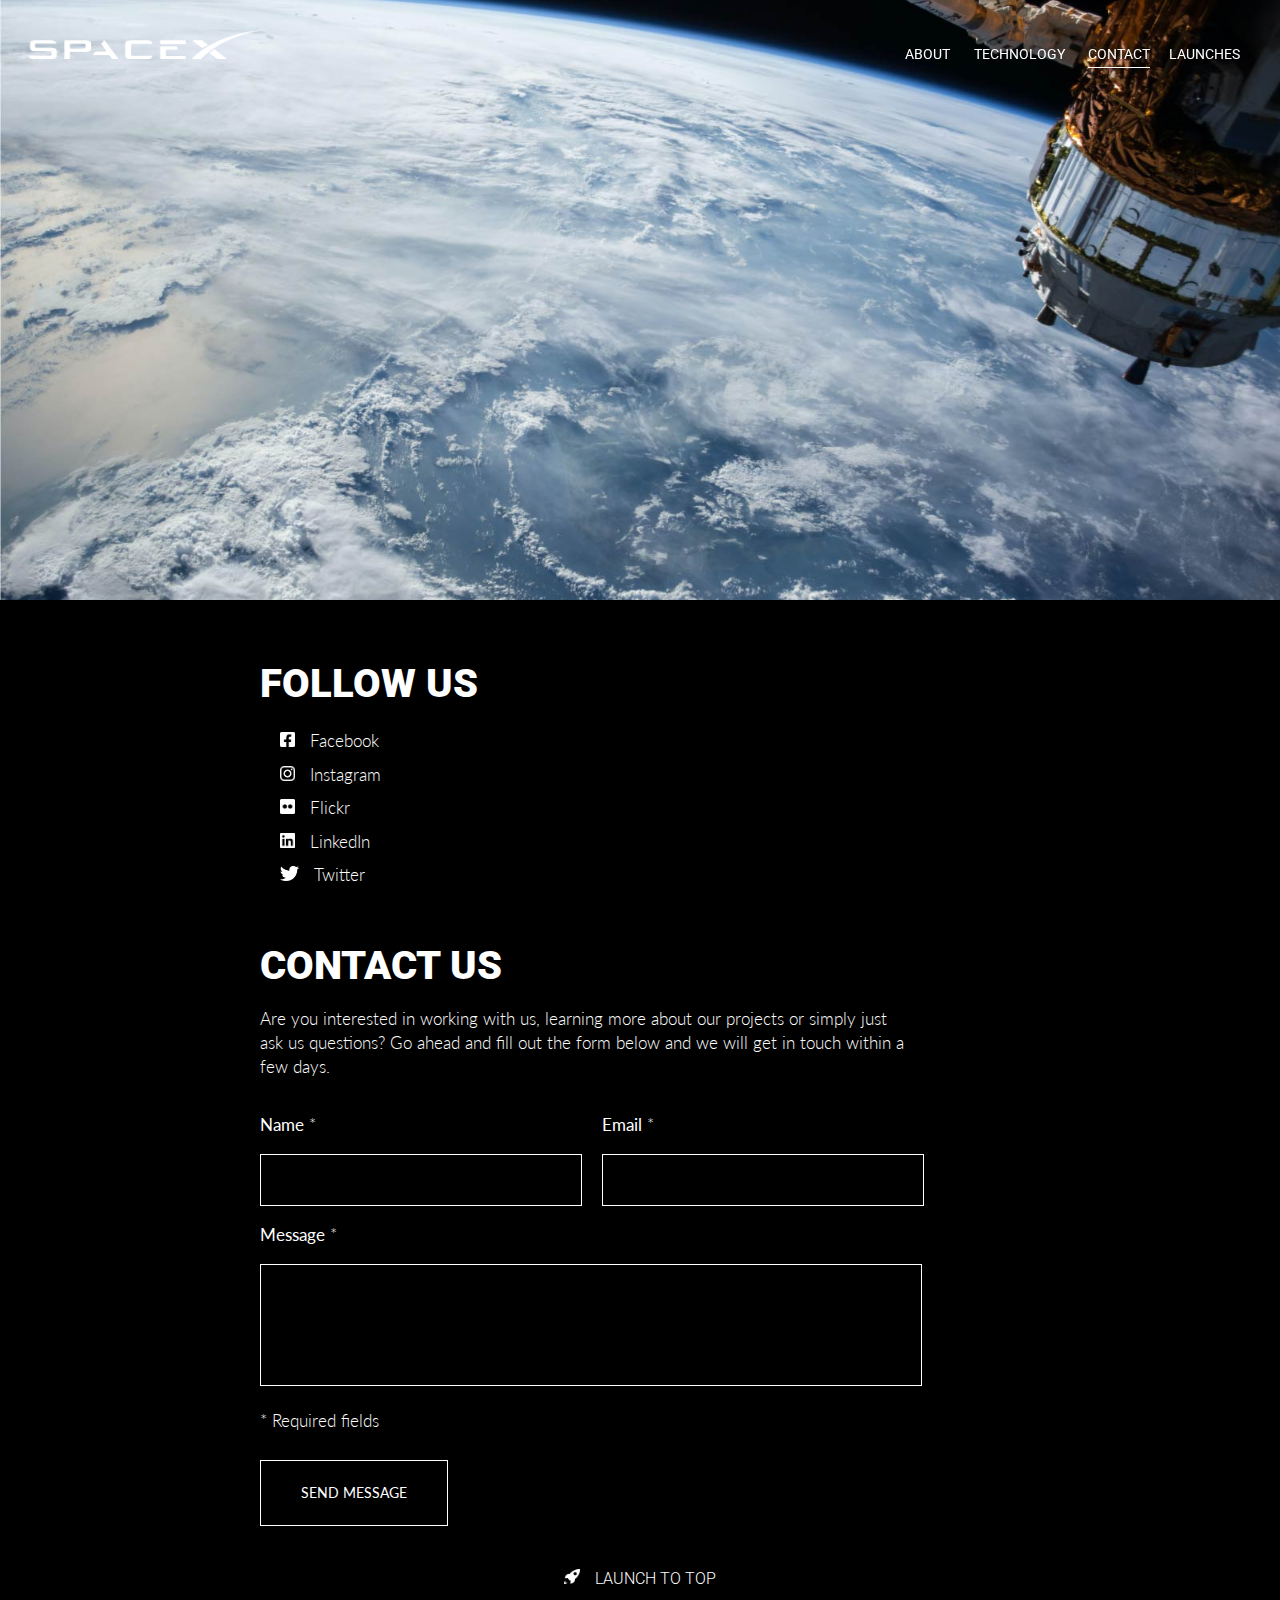
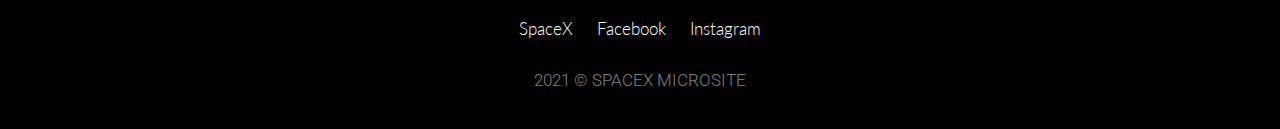
==== contact.html @ 9dfc23c8 "All files for microsite" ====
<!DOCTYPE html>
<html lang="en">
<head>
    <meta charset="UTF-8">
    <meta name="viewport" content="width=device-width, initial-scale=1.0">
    <meta http-equiv="X-UA-Compatible" content="ie=edge">
    <meta name="author" content="Sage Tindeland">
    <meta name="keywords" content="Contact spaceX, contact, social media, facebook, instagram, flickr, linkedin, twitter, send message">
    <meta name="decription" content="Contact or follow SpaceX on social media">
    <title>Contact SpaceX</title>
    <!-- Stylesheets -->
    <link rel="preconnect" href="https://fonts.gstatic.com">
    <link href="https://fonts.googleapis.com/css2?family=Lato:ital,wght@0,100;0,300;0,400;1,300&family=Roboto:wght@300;400;700;900&display=swap" rel="stylesheet">
    <link rel="stylesheet" href="css/nav-style.css" />
    <link rel="stylesheet" href="css/style-contactform.css" />
    <link rel="stylesheet" href="css/style.css" />
</head>
<body>
    <header>
        <div id="menu">
            <a href="index.html"><img src="icons/spacex-logo.png" alt="logo" class="icon-logo-menu"/></a>
            <label for="hamburger-menu"><img src="icons/menu-icon.png" alt="menu" class="icon-menu" /></label>
            <input type="checkbox" id="hamburger-menu" />
            <nav>
                <ul>
                    <li><a href="about.html">About</a></li>
                    <li><a href="technology.html">Technology</a></li>
                    <li><a href="contact.html" class="active-page">Contact</a></li>
                    <li><a href="launches.html">Launches</a></li>
                </ul>
            </nav>
        </div>
    </header>
    <div class="headerContact"></div>
    <main id="contactpage">
        <div>
            <h1>Follow us</h1>
            <div class="social-contact">
                <ul>
                    <li><img src="icons/facebook.png" alt="Facebook" class="icon"><a href="https://www.facebook.com/spacenewsx/" target="_blank">Facebook</a></li>
                    <li><img src="icons/instagram.png" alt="Instagram" class="icon"><a href="https://www.instagram.com/spacex/" target="_blank">Instagram</a></li>
                    <li><img src="icons/flickr.png" alt="Flickr" class="icon"><a href="https://www.flickr.com/search/?user_id=130608600%40N05&view_all=1&text=" target="_blank">Flickr</a></li>
                    <li><img src="icons/linkedin.png" alt="Linkedin" class="icon"><a href="https://www.linkedin.com/company/spacex/?originalSubdomain=no" target="_blank">LinkedIn</a></li>
                    <li><img src="icons/twitter.png" alt="Twitter" class="icon"><a href="https://twitter.com/SpaceX?ref_src=twsrc%5Egoogle%7Ctwcamp%5Eserp%7Ctwgr%5Eauthor" target="_blank">Twitter</a></li>
                </ul>
            </div>
        </div>
        <div class="contactBlock">
            <h1>Contact us</h1>
            <div class="message"></div>
            <p>Are you interested in working with us, learning more about our projects or simply just ask us questions? Go ahead and fill out the form below and we will get in touch within a few days.</p>
            <form action="#" method="GET" id="contactForm">
                <div class="form-top">
                    <div>
                        <label>
                            <p><span class="bold">Name</span> *</p>
                            <input name="name" id="name" />
                            <div class="form-error" id="nameError">Your name is required</div>
                        </label>
                    </div>
                    <div>
                        <label>
                            <p><span class="bold">Email</span> *</p>
                            <input name="email" id="email" />
                            <div class="form-error" id="emailError">Please enter a valid email address</div>
                        </label>
                    </div>
                </div>
                <div>
                    <label>
                        <p><span class="bold">Message</span> *</p>
                        <textarea name="message" id="message"></textarea>
                        <div class="form-error" id="messageError">Tell us what's on your mind!</div>
                    </label>
                </div>
                <p>* Required fields</p>
                <button class="button-white">Send message</button>
            </form>
        </div>
    </main>
    <footer>
        <img src="icons/spaceship.png" alt="Return to the top of the page" class="launch-icon"><a href="#" class="top">Launch to top</a>
        <ul>
            <li><a href="https://www.spacex.com/" target="_blank">SpaceX</a></li>
            <li><a href="https://www.facebook.com/spacenewsx/" target="_blank">Facebook</a></li>
            <li><a href="https://www.instagram.com/spacex/" target="_blank">Instagram</a></li>
        </ul>
        <p class="caps">2021 &copy; SpaceX microsite</p>
    </footer>  
    <!-- Script tags -->
    <script src="js/contact.js"></script>
    <script src="js/navScroll.js"></script>
</body>
</html>
---- css/nav-style.css ----
/*Footer*/
footer {
	text-align: center;
    margin: 0 auto;
    padding: 20px 0; 
}

footer ul {
    padding-inline-start: 0;
}

footer ul li {
	display: inline-block;
	padding: 10px;
	margin: 0;
}

.caps {
    text-transform: uppercase;
    font-family: 'Roboto', Verdana, Tahoma, sans-serif;
    color: grey;
}

.top {
    text-transform: uppercase;
    font-family: 'Roboto', Verdana, Tahoma, sans-serif;
    color: #fff;
}

.top:hover {
    color: grey;
    border-bottom: 1px solid grey;
}

/*Navigation*/
#hamburger-menu {
	display: none;
}

#hamburger-menu:checked ~ nav {
	display: block; 
}

nav {
    display: none;
	width: 100%;
}

.icon-menu {
	float: right;
	margin-top: 25px;
	margin-right: 20px;
	height: 15px;
}

.icon-logo-menu {
	height: 20px; 
	margin-left: 20px;
	margin-top: 20px;
	margin-bottom: 20px;
}

nav ul li {
	margin: 0 20px 0 0; 
    padding: 5px 0 5px 0;
	list-style-type: none;
	text-align: right;
}

nav a {
    text-transform: uppercase;
    text-decoration: none;
    color: white;
}

nav a:active, nav a:hover, .active-page {
	border-bottom: 1px solid #fff;
	padding-bottom: 5px;
}

@media only screen and (min-width: 813px) {
	#hamburger-menu, #hamburger-menu:checked ~ nav, .icon-menu {
		display: none;
		margin: 0;
	}

	header {
		height: 0;
		position: fixed; 
	}
	
	.icon-logo-menu {
		height: 30px; 
		margin-top: 10%;
		margin-left: 10%;
	}

	nav { 
		display: inline-block;
		text-align: right;
	}

	nav ul li {
		position: fixed;
		top: 37px; 
		right: 20px; 
		display: inline-block; 
		font-family: 'Roboto', Verdana, Tahoma, sans-serif;
		font-weight: 400;
		font-size: 14px;
	}

	nav ul li:nth-child(1) {
		padding-right: 290px; 
    }
    
    nav ul li:nth-child(2) {
		padding-right: 175px; 
	}

	nav ul li:nth-child(3) {
		padding-right: 90px; 
	}

	nav ul li:last-child {
		padding-right: 0;
	}
}
---- css/style-contactform.css ----
/*Remorse message*/
.message {
    display: none;
	width: 300px;
	margin-top: 20px;
	outline: none;
	padding: 10px;
    background-color: #24C564;
	border: 1px solid #fff;
	color: #fff;
	font: inherit;
}

.textMessage {
    font: inherit;
    display: flex;
    flex-direction: row;
}

.textMessage img {
    padding: 20px 20px 20px 10px;
    height: 15px;
}

/*Error*/
.form-error {
	display: none;
    color: #DE6854;
	font-size: 0.9rem;
	margin-top: 2px;
}

/*Inputs*/
input, #message {
	width: 300px;
	outline: none;
	padding: 10px;
	background-color: transparent;
	border: 1px solid #fff;
	color: #fff;
	font: inherit;
}

input {
	height: 30px;
}

#message {
	height: 100px;
	resize: none;
}

.form-top {
	display: flex; 
	flex-wrap: wrap;
}

.form-top input {
	margin-right: 20px; 
}

@media only screen and (max-width: 374px) {
    input, #message {
        width: 240px;
    }
}

@media only screen and (min-width: 704px) {
	#message, .message {
		width: 640px;
	}
}
---- css/style.css ----
body {
	background: #000;
	margin: 0; 
	font-family: 'Lato', 'Roboto', Verdana, Tahoma, sans-serif;
	font-weight: 300;
	line-height: 1.5rem;
	color: #fff;
	word-wrap: break-word;
}

h1, h2, h3, h4 {
	font-family: 'Roboto', 'Lato', Verdana, Tahoma, sans-serif;
	text-align: left;
	text-transform: uppercase;
}

h1, h2 {
	font-weight: 900;
	line-height: 3rem;
	margin: 0; 
}

h3, h4 {
	font-weight: 700;
	margin: 0; 
}

h1 {
	font-size: 40px;
}

h2 {
	font-size: 40px;
}

h3 {
	font-size: 20px;
	margin-top: 20px;
}

p, ul li {
	font-size: 17px;
}

.bold-name, .bold {
	font-weight: 400;
}

.bold-name {
	text-transform: uppercase;
}

.quote {
	font-weight: 400;
}

/* Links */
footer a, #contactpage a, #aboutpage a, #techpage a, .PartnershipContainer blockquote a {
	text-decoration: none;
	color: white;
}

footer a:hover, footer a:focus, #contactpage a:hover, #aboutpage a:hover, #techpage a:hover, .PartnershipContainer blockquote a:hover, .underline {
	padding-bottom: 5px; 
	border-bottom: 1px solid #fff;
}

.link {
	color: inherit; 
}

.link:hover {
	background-color: white;
	color: black;
}

/* Buttons */ 
/*Black-button*/
button, .button-black {
	background-color: rgba(255, 255, 255, 0.325);
	color: #000;
	appearance: none;
    text-align: center;
    align-items: flex-start;
	margin-top: 10px;
	margin-bottom: 20px; 
	font: inherit;
	font-size: 14px;
	font-weight: 400;
	text-transform: uppercase;
	text-decoration: none;
	padding: 20px 40px;
	border: 1px solid #000;
	border-image: none;
}

button:focus {
	outline: none;
}

button:hover, .button-black:hover {
	background-color: #000;
	color: #fff;
	border-color: #fff;
}

/*White-button*/
.button-white {
	padding: 20px 40px;
	border: 1px solid #fff;
	background-color: transparent;
	color: #fff;
	font-size: 14px;
	font-weight: 400;
	text-transform: uppercase;
	text-decoration: none;
	text-align: center;
}

.button-white:hover {
	background-color: #fff;
	color: #000;
}

.button-wb {
	padding: 20px 40px;
	background-color: #fff;
	color: #000;
	font-size: 14px;
	font-weight: 400;
	text-transform: uppercase;
	text-decoration: none;
	text-align: center;
}

.button-wb:hover {
	border: 1px solid #000;
}

/*Latest Launch container homepage*/
.launchContainer {
	min-height: 500px; 
	padding-left: 20px;
	background-image: url('https://live.staticflickr.com/65535/50009748327_d9955c59fb_3k.jpg');
	background-repeat: no-repeat;
    background-size: cover;
    background-position: 50% 50%;
}

/*Latest Launch container - INSIDE homepage */
.latestLaunchContainer {
	position: relative;
	top: 200px;
	text-align: left;
	max-width: 800px;
	padding: 10px;
	color: rgb(255, 255, 255); 
}

.latestLaunchContainer a {
	margin-bottom: 200px;
}

#homepage .small-heading {
	font-size: 20px;
	margin: 0;
	padding: 0;
	line-height: 1.5em;
}

#homepage .large-heading {
	font-size: 40px;
	margin-top: 0;
	margin-bottom: 10px;
	padding: 0;
	line-height: 1.5em;
}

/*People in space container*/
.spaceContainer {
	width: 100%;
	min-height: 500px;
	margin: 0 auto; 
	padding: 200px 0 40px 0; 
	background-color: #000;
	background-image: url('../images/astronaut.jpg');
	background-repeat: no-repeat;
    background-size: cover;
    background-position: 20% 100%;
}

/*People in space container - INSIDE */
.peopleContainer {
	text-align: center;
	margin: 20px auto;
	color: #000; 
}

.peopleContainer h1 {
	text-align: center;
}

.peopleContainer p {
	margin: 20px;
	padding: 20px;
	background-color: rgba(255, 255, 255, 0.42);
	text-align: left;
}

/*People in space table*/
.spaceNamesContainer {
	margin: 0 auto;
	max-width: 300px;
	background-color: #000;
}

.huamnsTable {
	display: block;
	margin: 0 auto; 
	padding: 20px 20px 10px 20px; 
	text-align: left;
}

.huamnsTable::after {
	content:"";
	display: inline-block;
	width: 100%;
	margin-top: 30px;
    border-bottom: 1px solid #fff;
}
/*People in space table DONE*/

/*Get involved*/
.PartnershipContainer {
	margin: 30px;
	max-width: 800px;
}

.PartnershipContainer h3 {
	padding-top: 20px;
}

.opportunities {
	line-height: 2.1em;
}

/* Latest launch page */
#latestlaunch button {
	margin-right: 15px;
	margin-bottom: 0;
	width: 260px; 
}

.latestLaunchContainer1 h1 {
	font-size: 20px; 
}

.video-caption {
	margin: 20px; 
}

.detailsLaunchContainer {
	padding: 60px 30px;
	background-color: #000;
}

.launchVideo {
	margin-top: 0; 
	display: none; 
}

.latestLaunchvideo iframe {
	width: 100%; 
	min-height: 320px;
}
/*Header latest and all launches*/
.headerLaunch, .headerLaunches {
	min-height: 350px; 
	padding-left: 20px;
	background-image: url('../images/launches.jpg');
	background-repeat: no-repeat;
    background-size: cover;
    background-position: 40% 35%;
}
/*Latest launch page DONE*/

/*All launches page*/
.headingLaunches h1 {
	padding-top: 250px;
	text-align: center;
}

.headerAllLaunches {
	margin: auto; 
	padding: 40px 10%;
	text-align: left;
	max-width: 800px;
}

/*Timeline style all Launches*/
#allLaunches button {
	margin: 0 auto 10px auto;
	width: 256px; 
}

.launch-timeline-frame {
	width: 100%; 
	display: flex; 
	align-items: center; 
	justify-content: center; 
	background-color: #000;
	color: #fff; 
}

.launch-timeline {
	width: 80%; 
	max-width: 800px;
	height: auto; 
	margin: 0 auto; 
	position: relative; 
}

.launch-timeline ul {
    padding-inline-start: 0;
}

.launch-timeline ul li {
	list-style: none;
	padding: 20px; 
	background-color: #000;
	color: #fff; 
	margin-bottom: 20px;
	border: 1px solid #fff;
}

.launch-timeline ul li:last-child {
	margin-bottom: 0;
}

.launch-content p, .launch-content h2 {
	margin-left: 20px;
	margin-right: 20px;
}

.launch-content .right {
	text-align: right; 
}

.launch-icon, .sort-icon, .icon {
	height: 15px;
	margin-right: 15px;
}

/*Success status on launches*/
.null, .true, .false {
	text-transform: uppercase;
}

.true::after, .false::after, .null::after {
	content:"";
	display: inline-block;
	height: 10px;
	width: 10px;
	border-radius: 50%;
	margin-left: 10px;
}

.true::after {
	background: #24C564;
}

.false::after {
	background: #E66E6E;
}

.null::after {
	background: white;
}
/*All launches DONE*/

/*Contact/About/Tech page */
/*HEADERS*/
.headerContact {
	min-height: 350px; 
	margin: 0;
	background-image: url('../images/orbit.jpg');
	background-repeat: no-repeat;
    background-size: cover;
    background-position: 80% 10%;
}

.headerAbout {
	min-height: 350px; 
	margin: 0;
	background-image: url('../images/spacex-base2.jpg');
	background-repeat: no-repeat;
    background-size: cover;
    background-position: 30% 10%;
}

.headerTech {
	min-height: 350px; 
	margin: 0;
	background-image: url('https://live.staticflickr.com/65535/50618376731_a2f7181eec_3k.jpg');
	background-repeat: no-repeat;
    background-size: cover;
    background-position: 50% 50%;
}

#contactpage, #aboutpage, #techpage {
	padding-top: 30px;
	padding-left: 30px;
	padding-right: 30px;
}

#contactpage p, #aboutpage p, #techpage p {
	max-width: 650px;
}

blockquote {
	margin: 0;
}

#aboutpage h3:nth-of-type(2) {
	padding-top: 20px;
}

.contactBlock h1 {
	margin-top: 50px;
}

.social-contact ul {
	line-height: 2.1em;
	list-style: none;
	padding-left: 20px;
}

.block {
	margin-top: 60px; 
}

.aboutBlock, .techBlock {
	margin-top: 0;
}

.block-img {
	margin-top: 20px;
	width: 100%;
}

.margin-title {
	margin-top: 40px; 
}

#techpage aside {
	max-width: 100%;
	margin: 40px 0;
	padding: 10px; 
	background-color: #fff;
	color: #000;
}

#techpage aside ul {
	margin-top: 0; 
}

#techpage aside h2 {
	font-size: 20px;
	margin-left: 20px;
}
/*Contact/About/Tech page DONE*/

/*Error message*/
.message-error {
	max-width: 600px;
	margin: 20px auto;
	padding: 20px;
	font: inherit;
	background: #E66E6E;
	color: white;
	border: 1px solid #fff;
}

.launchContainer .message-error {
	position: relative;
	top: 200px;
}

/* Loader */ 
.loading-indicator {
	margin: 1rem auto;
	border: 20px solid #f3f3f3;
	border-top: 20px solid black;
	border-radius: 50%;
	width: 120px;
	height: 120px;
	animation: spin 2s linear infinite;
}

@keyframes spin {
	0% {
		transform: rotate(0deg);
	}

	100% {
		transform: rotate(360deg);
	}
}

/*Small screen*/
@media only screen and (max-width: 600px) {
	/*Timeline all launches*/
	.launch-content h2 {
		font-size: 20px; 
		line-height: 2rem;
	}

	.launch-content p, .launch-content h2 {
		margin-left: 5px;
		margin-right: 5px;
	}

	.hide-icon {
		display: none; 
	}
}

@media only screen and (min-width: 768px) {
	/* Launches */
	.detailsLaunchContainer {
		padding: 100px 40px;
		max-width: 730px; 
	}

	#allLaunches button:first-of-type {
		margin-right: 15px;
	}

	/*Headers*/
	.headerLaunch, .headerLaunches, .headerContact, .headerAbout, .headerTech {
		min-height: 600px;
	}

	.headingLaunches h1 {
		padding-top: 500px;
		font-size: 80px;
	}
}

@media only screen and (min-width: 813px) {
	.launchContainer {
		min-height: 700px;
		padding-top: 200px;
	}

	.spaceContainer {
		width: 100%;
		min-height: 700px;
	}

	.spaceNamesContainer {
		margin-left: 40px;
	}

	.spaceContainer {
		background-position: 0% 30%;
	}

	.peopleContainer {
		text-align: left;
		padding-left: 40px;
	}

	.peopleContainer p {
		padding: 0; 
		margin: 20px 0;
		background-color: transparent;
	}

	.peopleContainer h1 {
		text-align: left;
		font-size: 80px;
	}

	#homepage h1 {
		font-size: 80px; 
		padding-top: 20px; 
	}

	#homepage .large-heading {
		font-size: 80px; 
	}

	#latestlaunch h2 {
		font-size: 80px; 
		width: 800px; 
	} 
}

/*Normal screen*/
@media only screen and (min-width: 1025px) {
	/*Latest launch video*/
	.latestLaunchvideo iframe {
		height: 900px; 
	}

	/*Contact/About/Tech page*/
	#contactpage, #aboutpage, #techpage, .PartnershipContainer {
		margin-left: 18%;
		padding-top: 60px;
	}

	.headingLaunches h1 {
		max-width: 820px;
		margin: auto; 
		text-align: left;
	}

	.block-img {
		width: 80%;
	}

	#techpage aside {
		width: 78%;
	}
}

/*Large screen*/
@media only screen and (min-width: 1500px) {
	.headerContact, .headerAbout, .headerTech {
		min-height: 900px;
		background-position: 50% 60%;
	}
}

@media only screen and (min-width: 768px) and (max-width: 1024px) {
	.latestLaunchvideo iframe {
		height: 580px; 
	}
}
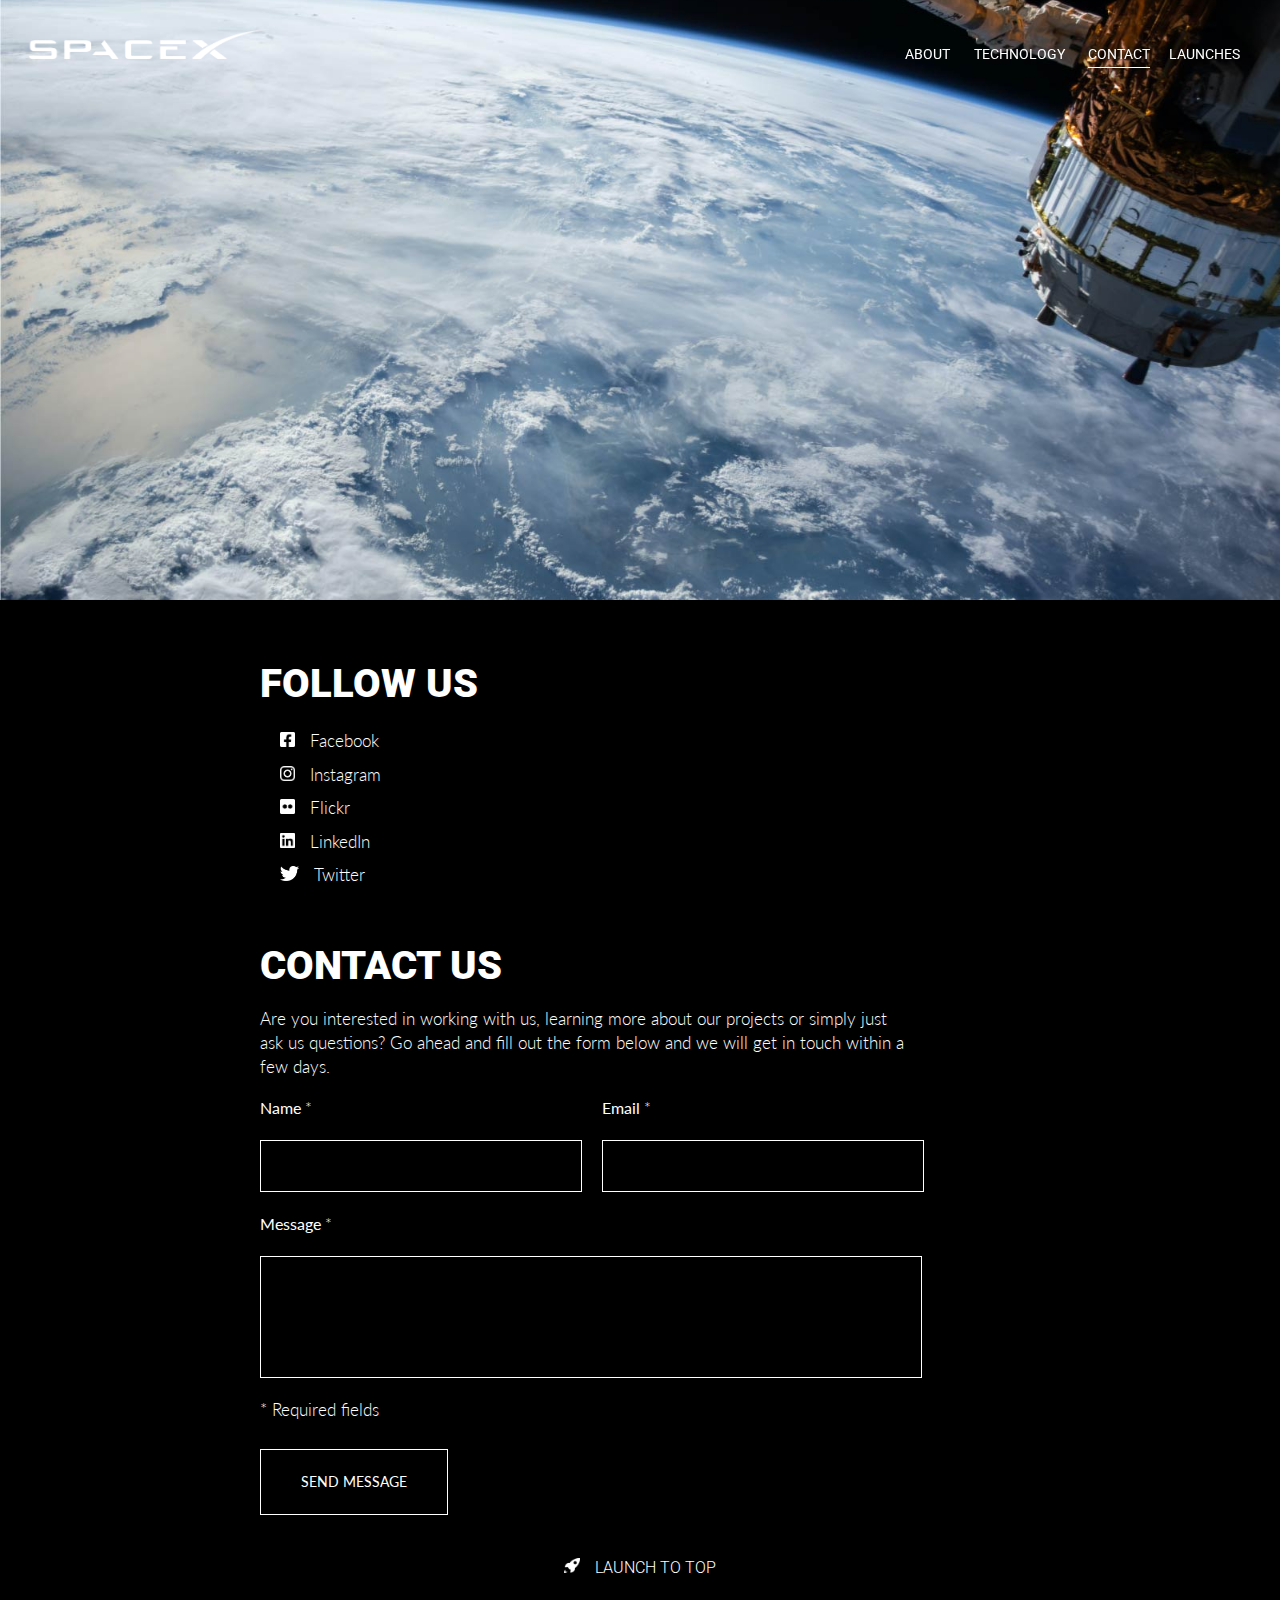
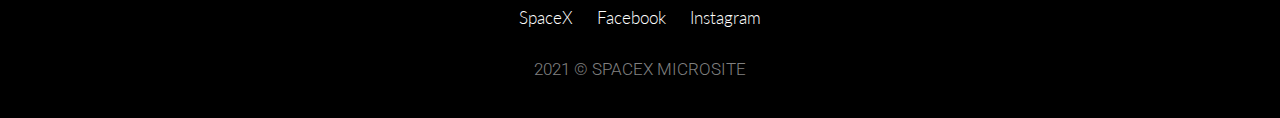
==== commit cb3196fe: "Move elements from label" ====
--- a/contact.html
+++ b/contact.html
@@ -52,26 +52,20 @@
             <form action="#" method="GET" id="contactForm">
                 <div class="form-top">
                     <div>
-                        <label>
-                            <p><span class="bold">Name</span> *</p>
-                            <input name="name" id="name" />
-                            <div class="form-error" id="nameError">Your name is required</div>
-                        </label>
+                        <label><span class="bold">Name</span> *</label>
+                        <input name="name" id="name" />
+                        <div class="form-error" id="nameError">Your name is required</div>  
                     </div>
                     <div>
-                        <label>
-                            <p><span class="bold">Email</span> *</p>
-                            <input name="email" id="email" />
-                            <div class="form-error" id="emailError">Please enter a valid email address</div>
-                        </label>
+                        <label><span class="bold">Email</span> *</label>
+                        <input name="email" id="email" />
+                        <div class="form-error" id="emailError">Please enter a valid email address</div>
                     </div>
                 </div>
                 <div>
-                    <label>
-                        <p><span class="bold">Message</span> *</p>
-                        <textarea name="message" id="message"></textarea>
-                        <div class="form-error" id="messageError">Tell us what's on your mind!</div>
-                    </label>
+                    <label><span class="bold">Message</span> *</label>
+                    <textarea name="message" id="message"></textarea>
+                    <div class="form-error" id="messageError">Tell us what's on your mind!</div>
                 </div>
                 <p>* Required fields</p>
                 <button class="button-white">Send message</button>
--- a/css/style-contactform.css
+++ b/css/style-contactform.css
@@ -45,6 +45,12 @@
 	height: 30px;
 }
 
+input, textarea {
+	display: block;
+	margin-top: 20px;
+	margin-bottom: 20px;
+}
+
 #message {
 	height: 100px;
 	resize: none;
--- a/css/style.css
+++ b/css/style.css
@@ -105,7 +105,7 @@
 }
 
 /*White-button*/
-.button-white {
+.button-white, .button-wb {
 	padding: 20px 40px;
 	border: 1px solid #fff;
 	background-color: transparent;
@@ -122,19 +122,9 @@
 	color: #000;
 }
 
-.button-wb {
-	padding: 20px 40px;
+.button-wb:hover {
 	background-color: #fff;
 	color: #000;
-	font-size: 14px;
-	font-weight: 400;
-	text-transform: uppercase;
-	text-decoration: none;
-	text-align: center;
-}
-
-.button-wb:hover {
-	border: 1px solid #000;
 }
 
 /*Latest Launch container homepage*/
@@ -628,7 +618,7 @@
 /*Large screen*/
 @media only screen and (min-width: 1500px) {
 	.headerContact, .headerAbout, .headerTech {
-		min-height: 900px;
+		min-height: 700px;
 		background-position: 50% 60%;
 	}
 }
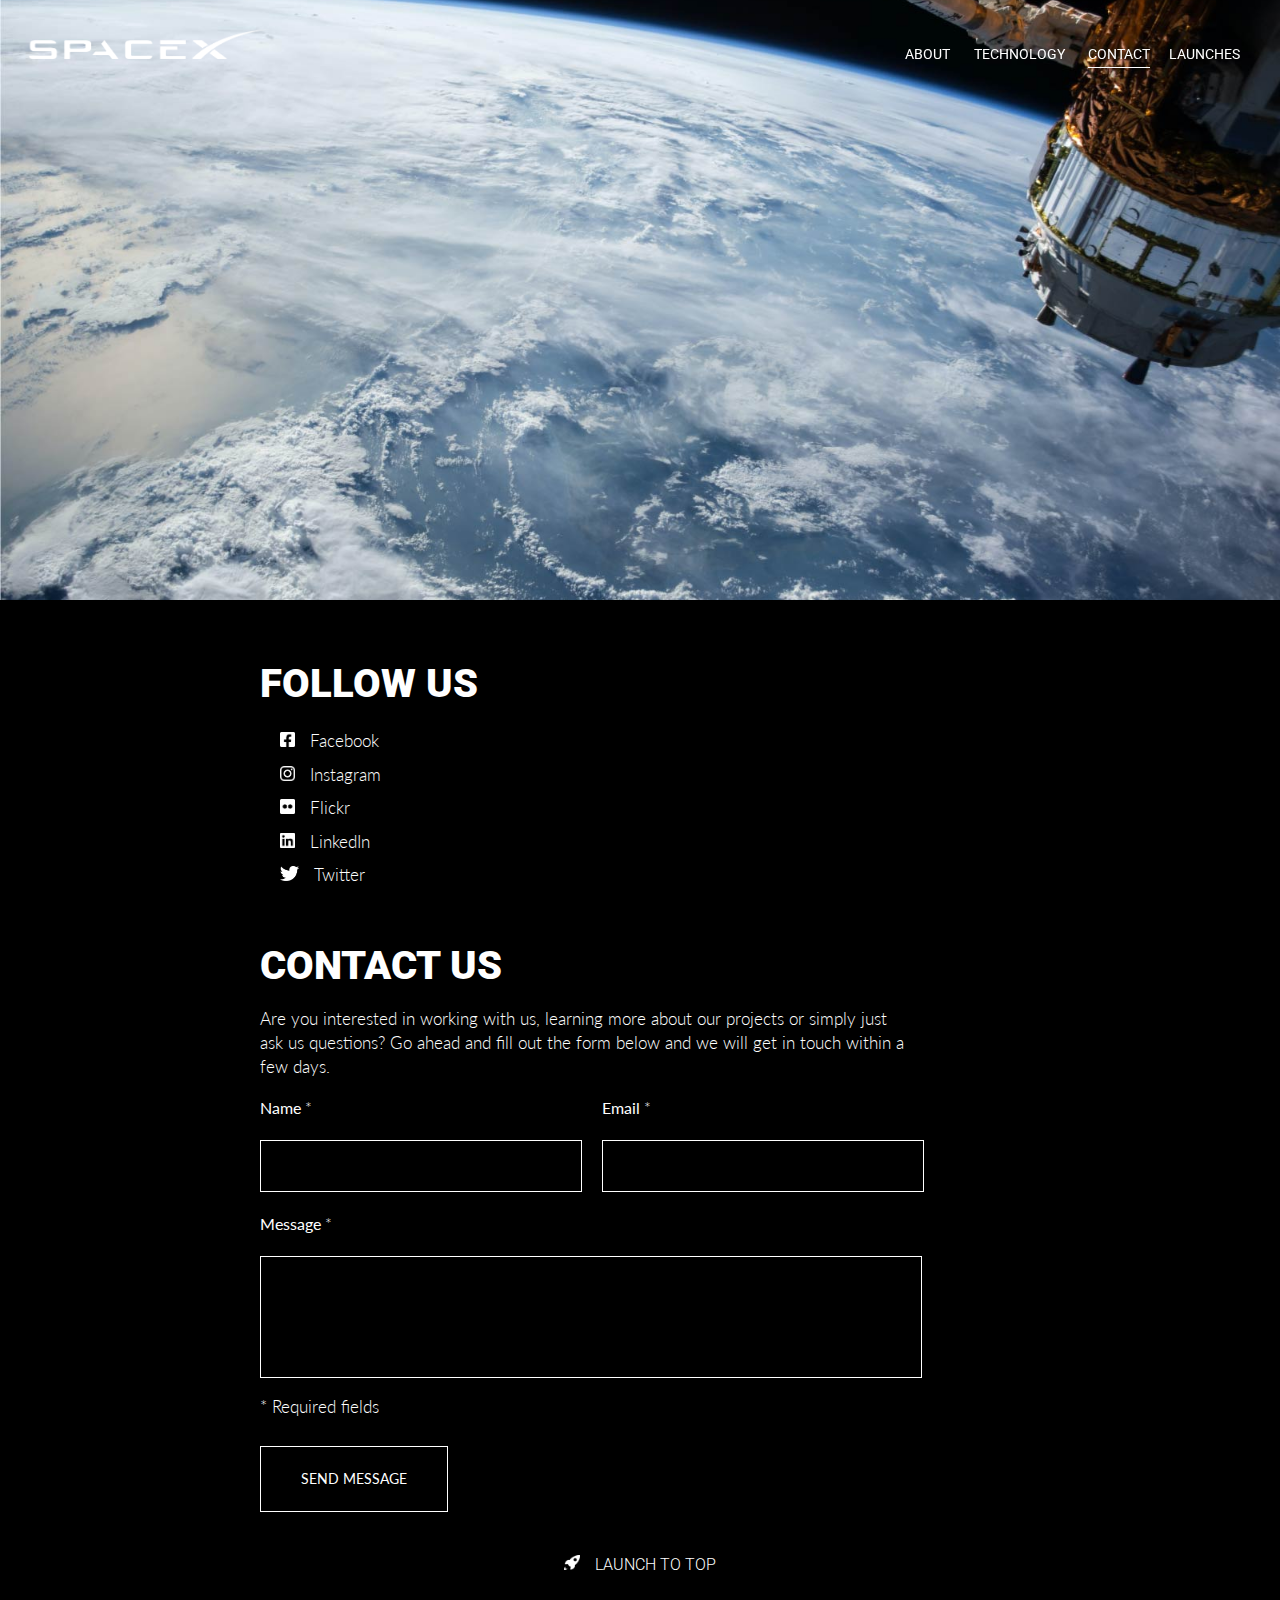
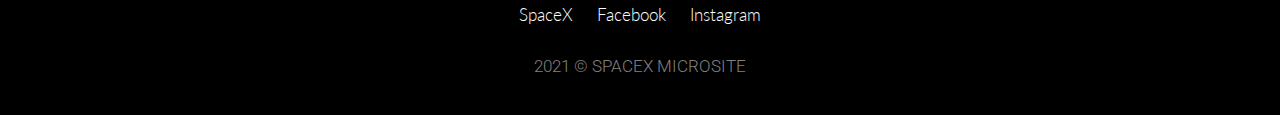
==== commit 08ce3a86: "Form errors" ====
--- a/contact.html
+++ b/contact.html
@@ -62,7 +62,7 @@
                         <div class="form-error" id="emailError">Please enter a valid email address</div>
                     </div>
                 </div>
-                <div>
+                <div class="message-label">
                     <label><span class="bold">Message</span> *</label>
                     <textarea name="message" id="message"></textarea>
                     <div class="form-error" id="messageError">Tell us what's on your mind!</div>
--- a/css/style-contactform.css
+++ b/css/style-contactform.css
@@ -48,7 +48,10 @@
 input, textarea {
 	display: block;
 	margin-top: 20px;
-	margin-bottom: 20px;
+}
+
+.message-label {
+	margin-top: 20px;
 }
 
 #message {
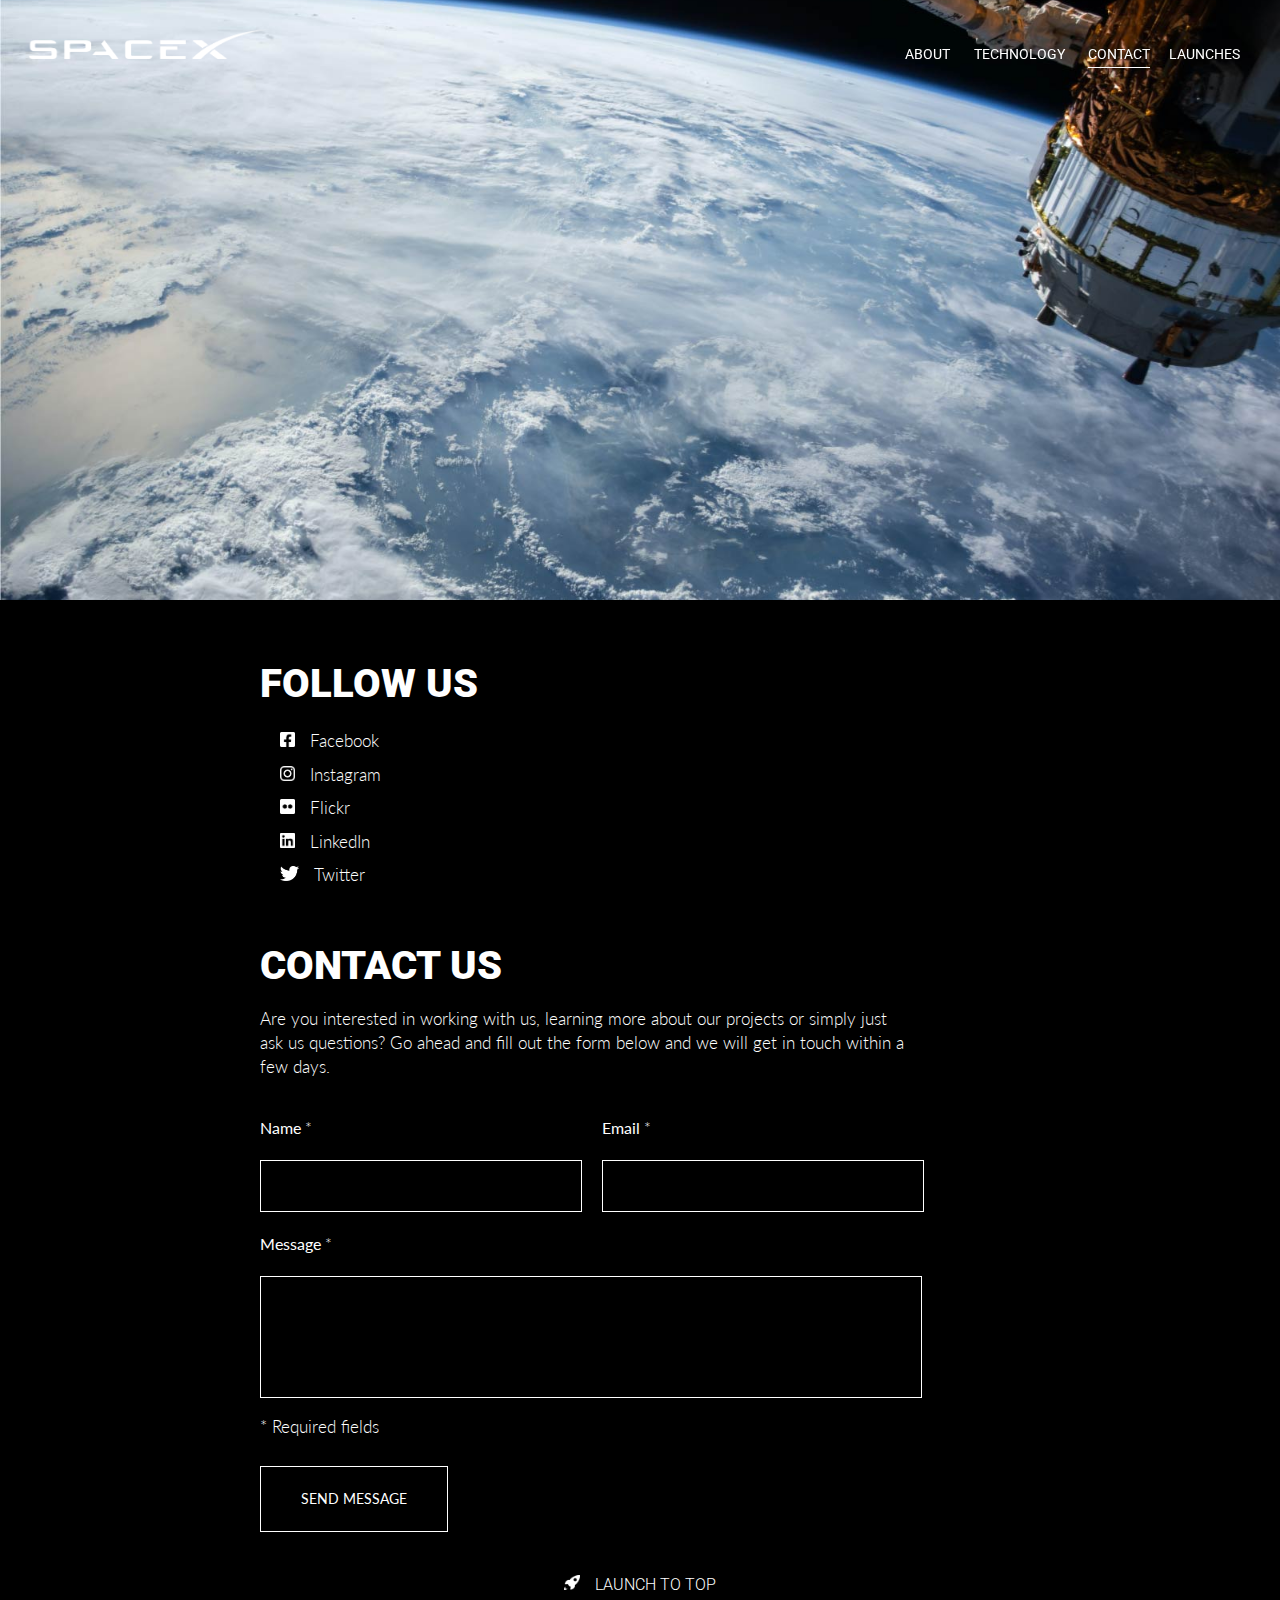
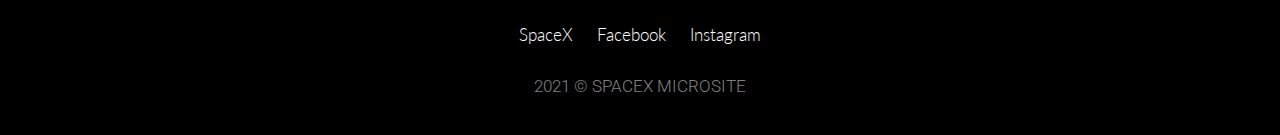
==== commit 25fda051: "Form responsive" ====
--- a/contact.html
+++ b/contact.html
@@ -51,18 +51,18 @@
             <p>Are you interested in working with us, learning more about our projects or simply just ask us questions? Go ahead and fill out the form below and we will get in touch within a few days.</p>
             <form action="#" method="GET" id="contactForm">
                 <div class="form-top">
-                    <div>
+                    <div class="ws">
                         <label><span class="bold">Name</span> *</label>
                         <input name="name" id="name" />
                         <div class="form-error" id="nameError">Your name is required</div>  
                     </div>
-                    <div>
+                    <div class="ws">
                         <label><span class="bold">Email</span> *</label>
                         <input name="email" id="email" />
                         <div class="form-error" id="emailError">Please enter a valid email address</div>
                     </div>
                 </div>
-                <div class="message-label">
+                <div class="ws">
                     <label><span class="bold">Message</span> *</label>
                     <textarea name="message" id="message"></textarea>
                     <div class="form-error" id="messageError">Tell us what's on your mind!</div>
--- a/css/style-contactform.css
+++ b/css/style-contactform.css
@@ -50,7 +50,7 @@
 	margin-top: 20px;
 }
 
-.message-label {
+.ws {
 	margin-top: 20px;
 }
 
